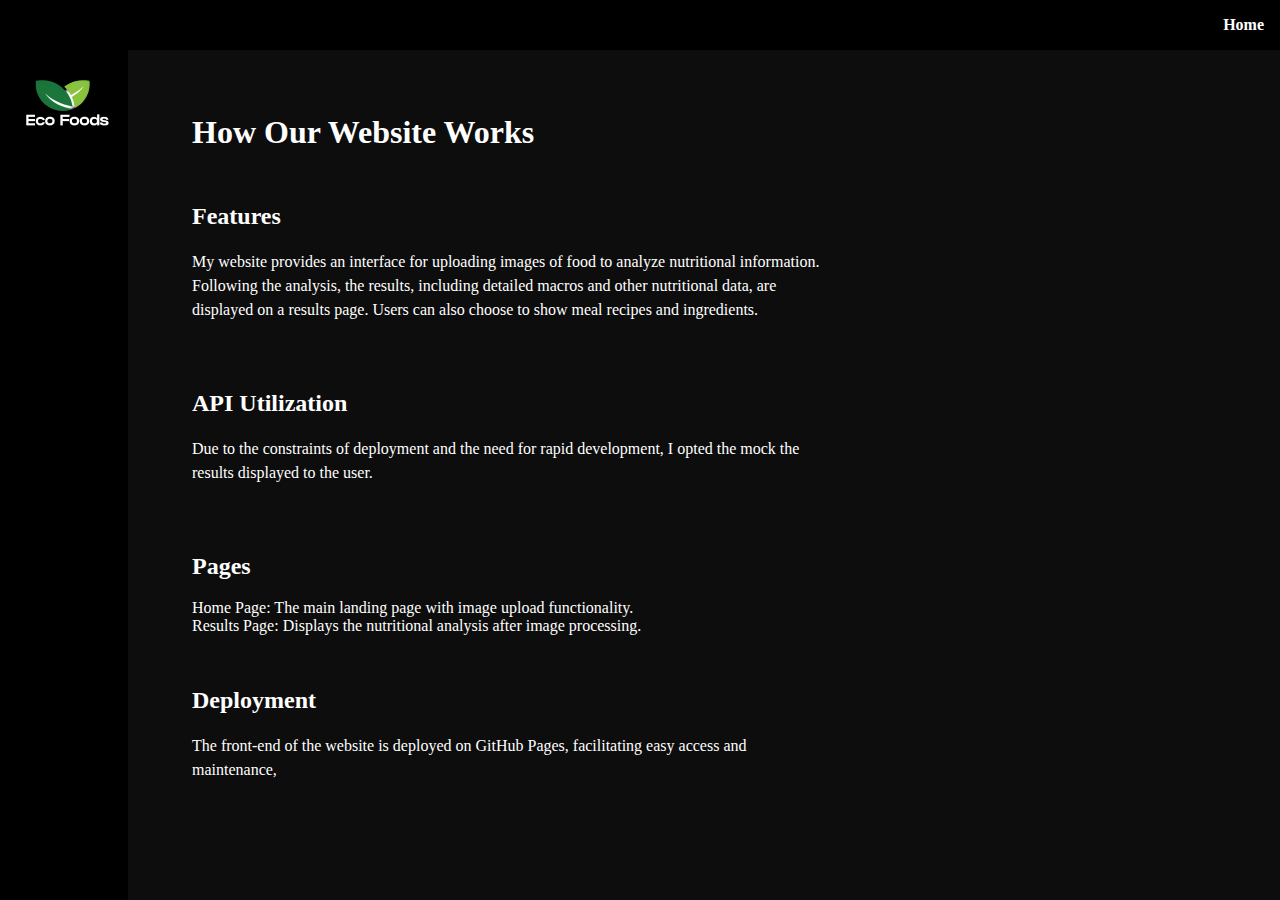
==== howitworks.html @ 1616117d "fix directory" ====
<!DOCTYPE html>
<html lang="en">
	<head>
		<meta charset="UTF-8" />
		<meta name="viewport" content="width=device-width, initial-scale=1.0" />
		<title>How It Works</title>
		<link rel="stylesheet" href="css/style.css" />
	</head>
	<body>
		<div id="main-container">
			<div id="nav-bar">
				<nav>
					<ul>
						<li><a href="index.html">Home</a></li>
					</ul>
				</nav>
			</div>
			<div id="works-body">
				<div id="side-bar">
					<!-- Sidebar Content -->
					<a href="index.html">
						<!-- Link to the index page -->
						<img src="images/SCR-20240423-dfof.png" alt="Logo" />
					</a>
				</div>
				<div id="work-area">
					<h1>How Our Website Works</h1>
					<section>
						<h2>Features</h2>
						<p>
							My website provides an interface for uploading
							images of food to analyze nutritional information.
							Following the analysis, the results, including
							detailed macros and other nutritional data, are
							displayed on a results page. Users can also choose
							to show meal recipes and ingredients.
						</p>
					</section>
					<section>
						<h2>API Utilization</h2>
						<p>
							Due to the constraints of deployment and the need
							for rapid development, I opted the mock the results
							displayed to the user.
						</p>
					</section>
					<section>
						<h2>Pages</h2>
						<ul>
							<li>
								Home Page: The main landing page with image
								upload functionality.
							</li>
							<li>
								Results Page: Displays the nutritional analysis
								after image processing.
							</li>
						</ul>
					</section>
					<section>
						<h2>Deployment</h2>
						<p>
							The front-end of the website is deployed on GitHub
							Pages, facilitating easy access and maintenance,
						</p>
					</section>
				</div>
			</div>
		</div>
	</body>
</html>
---- css/style.css ----
Reset some basic elements body,
h1,
p,
ul,
li {
	margin: 0;
	padding: 0;
	list-style: none;
}

*,
*::before,
*::after {
	box-sizing: inherit;
}

html {
	box-sizing: border-box;
	overflow-y: hidden;
}

html body {
	padding: 0;
	margin: 0;
	overflow-y: inherit;
}

#nav-bar {
	background-color: black;
	color: #fff; 
}

#nav-bar nav ul {
	display: flex; 
	justify-content: right; 
	padding: 1em 0; 
}

#nav-bar nav ul li {
	margin: 0 1em; 
}

#nav-bar nav ul li a {
	color: inherit; 
	text-decoration: none; 
	font-weight: bold; 
}

p {
	line-height: 1.5; 
	margin-bottom: 1em; 
}

#upload-form {
	max-width: 500px;
	min-height: 300px;
	margin: 4em auto;
	padding: 1em;
	border: 1px dashed #ddd;
	border-radius: 5px;
	display: grid;
	place-content: center;
}
.image-container {
	max-width: 500px;
	min-height: 300px;
	margin: 8em auto;
	padding: 1em;
	border: 1px dashed #ddd;
	border-radius: 5px;
	display: grid;
	place-content: center;
}

#upload-form input[type="file"] {
	width: 100%;
	margin-bottom: 1em;
	padding: 0.5em;
	border: 1px solid #ccc;
	border-radius: 5px;
}

#upload-form button {
	display: inline-block;
	background-color: green;
	color: #ffffff;
	padding: 0.5em 1em;
	border: none;
	border-radius: 5px;
	cursor: pointer;
	font-size: 1em;
}

#upload-form button:hover {
	background-color: green;
}

#file-name {
	margin-top: 0.5em;
	font-size: 0.9em;
	color: #666;
}

#main-container {
	display: flex;
	flex-direction: column;
	height: 100vh; 
	background-color: #0d0d0d;
	color: #fff;
	width: 100vw; 
	overflow: hidden; 
}

#main-body {
	display: flex;
	flex-direction: row;
	flex-grow: 1; 
}

#main-body section {
	width: 100%;
	max-width: 800px;
	text-align: center;
}

#drop-zone {
	border-radius: 5px;
	padding: 20px;
	text-align: center;
	cursor: pointer;
	margin-bottom: 1em;
}

#drop-zone:hover {
	border-color: #999;
}

.spinner {
	border: 16px solid #f3f3f3; 
	border-top: 16px solid #3498db; 
	border-radius: 50%;
	width: 120px;
	height: 120px;
	animation: spin 2s linear infinite;
}

#side-bar {
	background-color: black; 
	padding: 1em;
	color: white;
	height: 100vh;
}

#content-area {
	display: flex;
	flex-grow: 1;
}

#form-container {
	padding: 20px;
	width: 100%;
}

#image-display {
	width: 100%;
	height: 100%;
	display: grid;
	place-content: center;
	border-radius: 6px;
}

#result-display {
	width: 100%;
	height: 100%;
	padding: 4rem;
}

#image-display img {
	padding: 40px;
	width: 90%;
	display: grid;
	place-content: center;
}
.header-text {
	margin-bottom: 4rem;
	font-size: 30px;
}

#works-body {
	display: flex;
}

#work-area {
	padding: 4rem;
	max-width: 60%;
	display: flex;
	flex-direction: column;
	gap: 2rem;
}

#results .content {
	padding: 20px;
	margin-top: 20px;
	border-radius: 8px;
	box-shadow: 0 4px 6px rgba(0, 0, 0, 0.1);
}

#results button {
	background-color: green;
	color: white;
	border: none;
	padding: 10px 20px;
	text-align: center;
	text-decoration: none;
	display: inline-block;
	font-size: 16px;
	margin: 10px 0;
	cursor: pointer;
	border-radius: 5px;
}

#results button:hover {
	background-color: #0056b3;
}

#results ul,
#results ol {
	margin-left: 20px;
}

@keyframes spin {
	0% {
		transform: rotate(0deg);
	}
	100% {
		transform: rotate(360deg);
	}
}

#link {
	color: #e45635;
	display: block;
	font: 12px "Helvetica Neue", Helvetica, Arial, sans-serif;
	text-align: center;
	text-decoration: none;
}
#link:hover {
	color: #cccccc;
}

#link,
#link:hover {
	-webkit-transition: color 0.5s ease-out;
	-moz-transition: color 0.5s ease-out;
	-ms-transition: color 0.5s ease-out;
	-o-transition: color 0.5s ease-out;
	transition: color 0.5s ease-out;
}

/** BEGIN CSS **/
body {
	background: #333333;
}
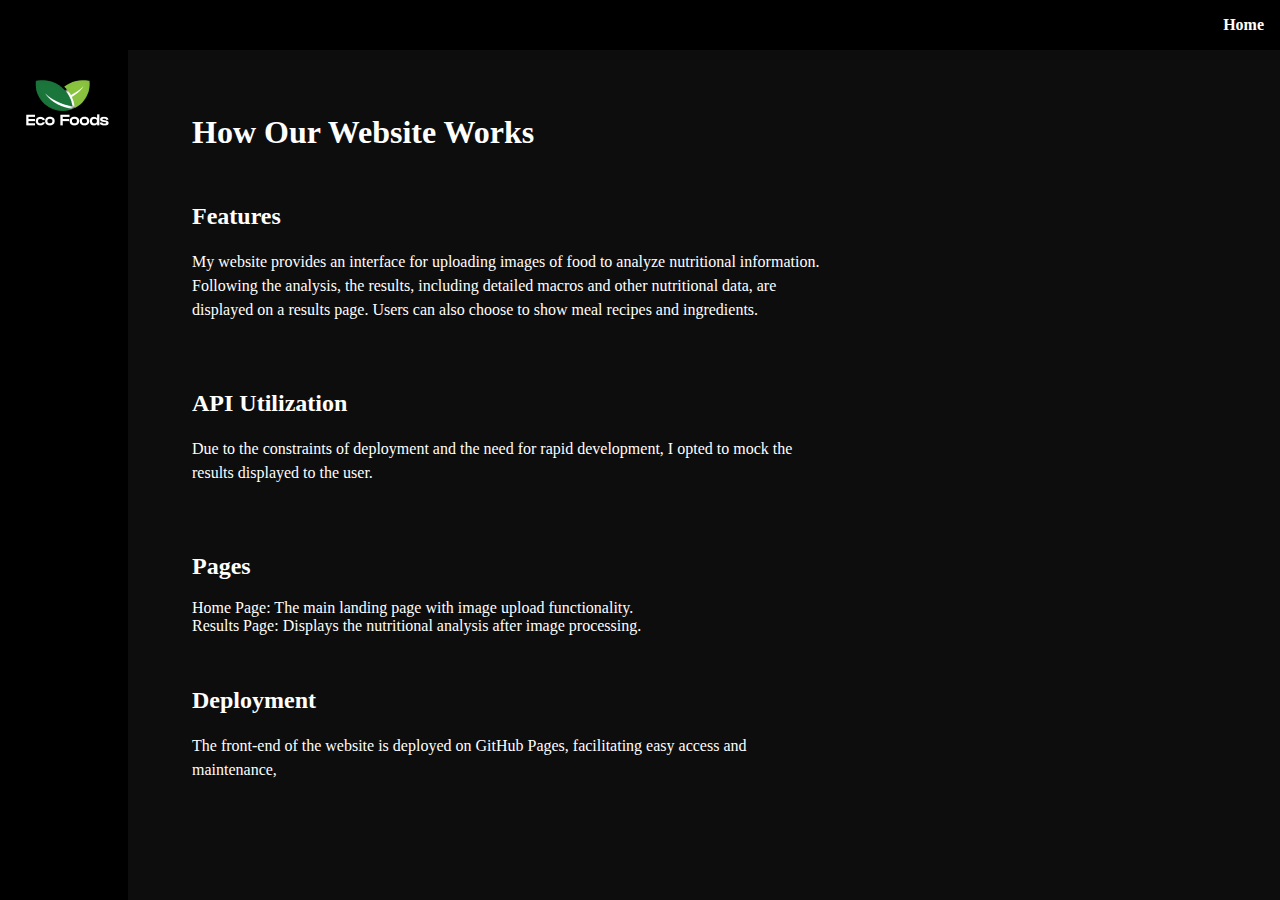
==== commit abcb461a: "add sound" ====
--- a/howitworks.html
+++ b/howitworks.html
@@ -40,7 +40,7 @@
 						<h2>API Utilization</h2>
 						<p>
 							Due to the constraints of deployment and the need
-							for rapid development, I opted the mock the results
+							for rapid development, I opted to mock the results
 							displayed to the user.
 						</p>
 					</section>
--- a/css/style.css
+++ b/css/style.css
@@ -25,32 +25,34 @@
 	overflow-y: inherit;
 }
 
+/* Navigation bar styles */
 #nav-bar {
 	background-color: black;
-	color: #fff; 
+	color: #fff;
 }
 
 #nav-bar nav ul {
-	display: flex; 
-	justify-content: right; 
-	padding: 1em 0; 
+	display: flex;
+	justify-content: right;
+	padding: 1em 0;
 }
 
 #nav-bar nav ul li {
-	margin: 0 1em; 
+	margin: 0 1em;
 }
 
 #nav-bar nav ul li a {
-	color: inherit; 
-	text-decoration: none; 
-	font-weight: bold; 
+	color: inherit;
+	text-decoration: none;
+	font-weight: bold;
 }
 
 p {
-	line-height: 1.5; 
-	margin-bottom: 1em; 
-}
-
+	line-height: 1.5;
+	margin-bottom: 1em;
+}
+
+/* General form styling */
 #upload-form {
 	max-width: 500px;
 	min-height: 300px;
@@ -104,17 +106,17 @@
 #main-container {
 	display: flex;
 	flex-direction: column;
-	height: 100vh; 
+	height: 100vh; /* Use height instead of max-height to enforce boundary */
 	background-color: #0d0d0d;
 	color: #fff;
-	width: 100vw; 
-	overflow: hidden; 
+	width: 100vw; /* Ensure full viewport width */
+	overflow: hidden; /* Prevents overflow */
 }
 
 #main-body {
 	display: flex;
 	flex-direction: row;
-	flex-grow: 1; 
+	flex-grow: 1; /* Takes up all available space */
 }
 
 #main-body section {
@@ -136,8 +138,8 @@
 }
 
 .spinner {
-	border: 16px solid #f3f3f3; 
-	border-top: 16px solid #3498db; 
+	border: 16px solid #f3f3f3; /* Light grey */
+	border-top: 16px solid #3498db; /* Blue */
 	border-radius: 50%;
 	width: 120px;
 	height: 120px;
@@ -145,12 +147,14 @@
 }
 
 #side-bar {
-	background-color: black; 
+	/* Fixed width for sidebar */
+	background-color: black; /* Slightly lighter than main background */
 	padding: 1em;
 	color: white;
 	height: 100vh;
 }
 
+/* Content area styling */
 #content-area {
 	display: flex;
 	flex-grow: 1;
@@ -261,3 +265,263 @@
 body {
 	background: #333333;
 }
+@keyframes rotate-loading {
+	0% {
+		transform: rotate(0deg);
+		-ms-transform: rotate(0deg);
+		-webkit-transform: rotate(0deg);
+		-o-transform: rotate(0deg);
+		-moz-transform: rotate(0deg);
+	}
+	100% {
+		transform: rotate(360deg);
+		-ms-transform: rotate(360deg);
+		-webkit-transform: rotate(360deg);
+		-o-transform: rotate(360deg);
+		-moz-transform: rotate(360deg);
+	}
+}
+
+@-moz-keyframes rotate-loading {
+	0% {
+		transform: rotate(0deg);
+		-ms-transform: rotate(0deg);
+		-webkit-transform: rotate(0deg);
+		-o-transform: rotate(0deg);
+		-moz-transform: rotate(0deg);
+	}
+	100% {
+		transform: rotate(360deg);
+		-ms-transform: rotate(360deg);
+		-webkit-transform: rotate(360deg);
+		-o-transform: rotate(360deg);
+		-moz-transform: rotate(360deg);
+	}
+}
+
+@-webkit-keyframes rotate-loading {
+	0% {
+		transform: rotate(0deg);
+		-ms-transform: rotate(0deg);
+		-webkit-transform: rotate(0deg);
+		-o-transform: rotate(0deg);
+		-moz-transform: rotate(0deg);
+	}
+	100% {
+		transform: rotate(360deg);
+		-ms-transform: rotate(360deg);
+		-webkit-transform: rotate(360deg);
+		-o-transform: rotate(360deg);
+		-moz-transform: rotate(360deg);
+	}
+}
+
+@-o-keyframes rotate-loading {
+	0% {
+		transform: rotate(0deg);
+		-ms-transform: rotate(0deg);
+		-webkit-transform: rotate(0deg);
+		-o-transform: rotate(0deg);
+		-moz-transform: rotate(0deg);
+	}
+	100% {
+		transform: rotate(360deg);
+		-ms-transform: rotate(360deg);
+		-webkit-transform: rotate(360deg);
+		-o-transform: rotate(360deg);
+		-moz-transform: rotate(360deg);
+	}
+}
+
+@keyframes rotate-loading {
+	0% {
+		transform: rotate(0deg);
+		-ms-transform: rotate(0deg);
+		-webkit-transform: rotate(0deg);
+		-o-transform: rotate(0deg);
+		-moz-transform: rotate(0deg);
+	}
+	100% {
+		transform: rotate(360deg);
+		-ms-transform: rotate(360deg);
+		-webkit-transform: rotate(360deg);
+		-o-transform: rotate(360deg);
+		-moz-transform: rotate(360deg);
+	}
+}
+
+@-moz-keyframes rotate-loading {
+	0% {
+		transform: rotate(0deg);
+		-ms-transform: rotate(0deg);
+		-webkit-transform: rotate(0deg);
+		-o-transform: rotate(0deg);
+		-moz-transform: rotate(0deg);
+	}
+	100% {
+		transform: rotate(360deg);
+		-ms-transform: rotate(360deg);
+		-webkit-transform: rotate(360deg);
+		-o-transform: rotate(360deg);
+		-moz-transform: rotate(360deg);
+	}
+}
+
+@-webkit-keyframes rotate-loading {
+	0% {
+		transform: rotate(0deg);
+		-ms-transform: rotate(0deg);
+		-webkit-transform: rotate(0deg);
+		-o-transform: rotate(0deg);
+		-moz-transform: rotate(0deg);
+	}
+	100% {
+		transform: rotate(360deg);
+		-ms-transform: rotate(360deg);
+		-webkit-transform: rotate(360deg);
+		-o-transform: rotate(360deg);
+		-moz-transform: rotate(360deg);
+	}
+}
+
+@-o-keyframes rotate-loading {
+	0% {
+		transform: rotate(0deg);
+		-ms-transform: rotate(0deg);
+		-webkit-transform: rotate(0deg);
+		-o-transform: rotate(0deg);
+		-moz-transform: rotate(0deg);
+	}
+	100% {
+		transform: rotate(360deg);
+		-ms-transform: rotate(360deg);
+		-webkit-transform: rotate(360deg);
+		-o-transform: rotate(360deg);
+		-moz-transform: rotate(360deg);
+	}
+}
+
+@keyframes loading-text-opacity {
+	0% {
+		opacity: 0;
+	}
+	20% {
+		opacity: 0;
+	}
+	50% {
+		opacity: 1;
+	}
+	100% {
+		opacity: 0;
+	}
+}
+
+@-moz-keyframes loading-text-opacity {
+	0% {
+		opacity: 0;
+	}
+	20% {
+		opacity: 0;
+	}
+	50% {
+		opacity: 1;
+	}
+	100% {
+		opacity: 0;
+	}
+}
+
+@-webkit-keyframes loading-text-opacity {
+	0% {
+		opacity: 0;
+	}
+	20% {
+		opacity: 0;
+	}
+	50% {
+		opacity: 1;
+	}
+	100% {
+		opacity: 0;
+	}
+}
+
+@-o-keyframes loading-text-opacity {
+	0% {
+		opacity: 0;
+	}
+	20% {
+		opacity: 0;
+	}
+	50% {
+		opacity: 1;
+	}
+	100% {
+		opacity: 0;
+	}
+}
+
+#loading-container {
+	display: flex;
+	position: fixed;
+	top: 0;
+	left: 0;
+	width: 100vw;
+	height: 100vh;
+	align-items: center;
+	justify-content: center;
+	background-color: rgba(0, 0, 0, 0.5);
+	z-index: 1000;
+}
+
+.loading {
+	border: 16px solid #f3f3f3;
+	border-top: 16px solid #3498db;
+	border-radius: 50%;
+	width: 120px;
+	height: 120px;
+	animation: spin 2s linear infinite;
+}
+
+.loading {
+	border: 2px solid transparent;
+	border-color: transparent #fff transparent #fff;
+	-moz-animation: rotate-loading 1.5s linear 0s infinite normal;
+	-moz-transform-origin: 50% 50%;
+	-o-animation: rotate-loading 1.5s linear 0s infinite normal;
+	-o-transform-origin: 50% 50%;
+	-webkit-animation: rotate-loading 1.5s linear 0s infinite normal;
+	-webkit-transform-origin: 50% 50%;
+	animation: rotate-loading 1.5s linear 0s infinite normal;
+	transform-origin: 50% 50%;
+}
+
+#loading-container:hover .loading {
+	border-color: transparent #e45635 transparent #e45635;
+}
+#loading-container:hover .loading,
+#loading-container .loading {
+	-webkit-transition: all 0.5s ease-in-out;
+	-moz-transition: all 0.5s ease-in-out;
+	-ms-transition: all 0.5s ease-in-out;
+	-o-transition: all 0.5s ease-in-out;
+	transition: all 0.5s ease-in-out;
+}
+
+#loading-text {
+	-moz-animation: loading-text-opacity 2s linear 0s infinite normal;
+	-o-animation: loading-text-opacity 2s linear 0s infinite normal;
+	-webkit-animation: loading-text-opacity 2s linear 0s infinite normal;
+	animation: loading-text-opacity 2s linear 0s infinite normal;
+	color: red;
+	font-family: "Helvetica Neue, " Helvetica ", " "arial";
+	font-size: 1.5rem;
+	font-weight: bold;
+	margin-top: 45px;
+	opacity: 0;
+	position: absolute;
+	text-align: center;
+	text-transform: uppercase;
+	top: 0;
+	width: 100px;
+}
